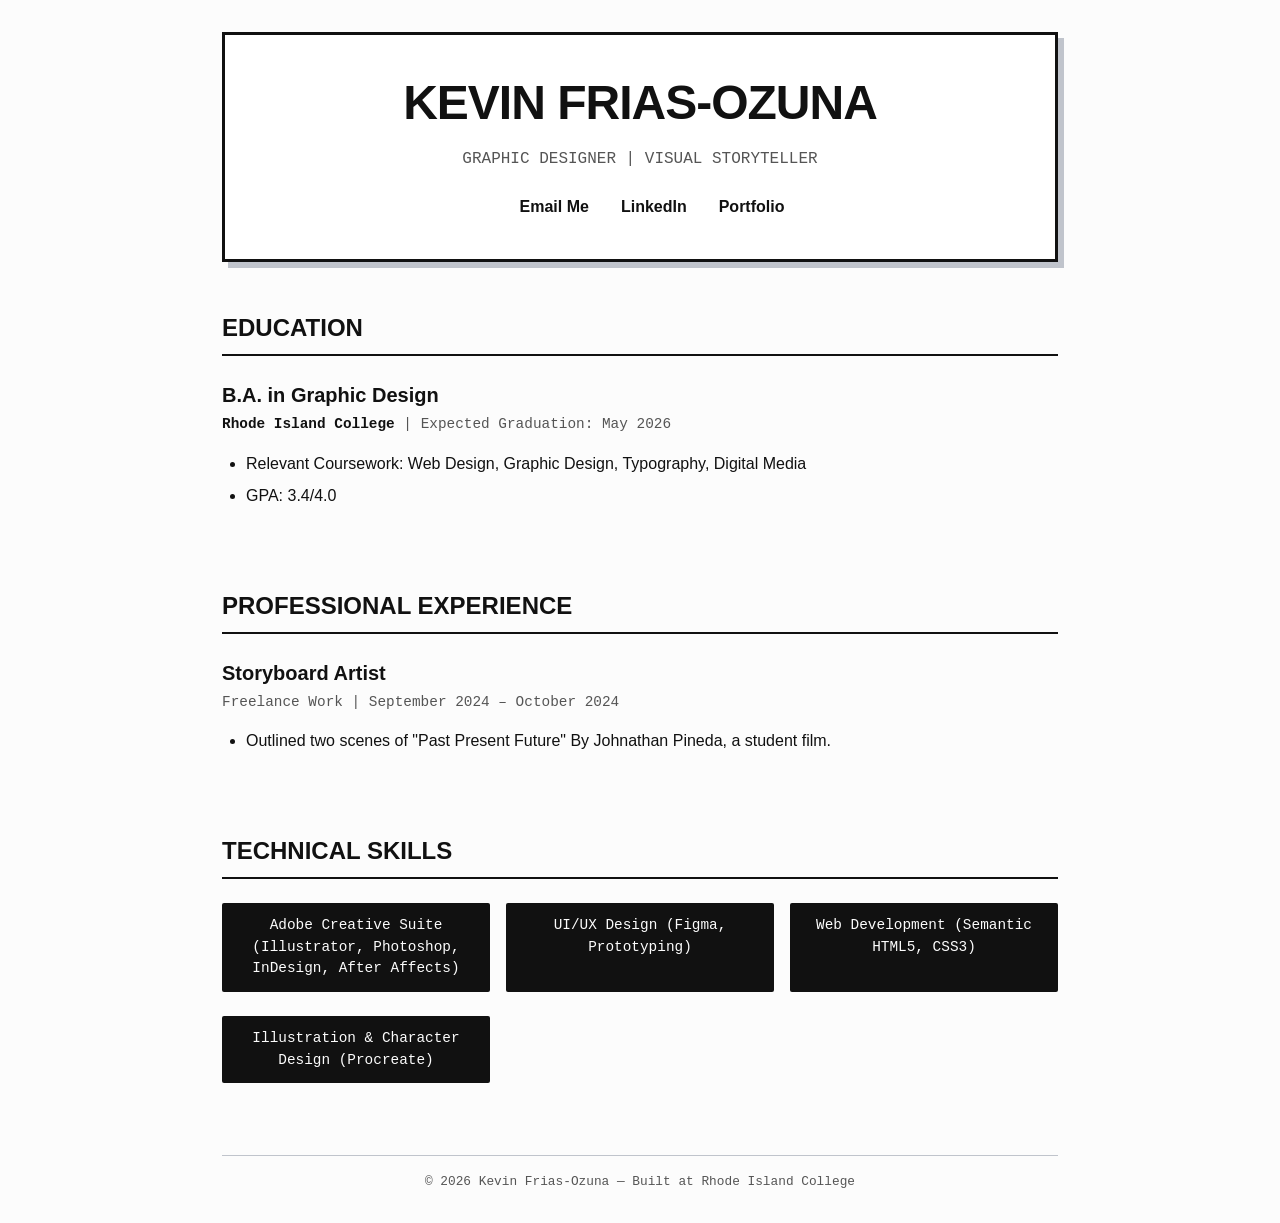
==== resume/index.html @ ed79d072 "resume index.html" ====
<!doctype html>
<html lang="en">
<head>
  <meta charset="utf-8">
  <meta name="viewport" content="width=device-width, initial-scale=1">
  
  <title>Resume | Kevin Frias-Ozuna - Graphic Designer, Digital Artist</title>
  <meta name="description" content="Professional portfolio and resume of Kevin Frias-Ozuna, a Graphic Design student at Rhode Island College specializing in Graphic Design and Digital Art.">
 
  <link rel="stylesheet" href="style.css">
</head>
<body>
 
 
  <header>
    <h1>Kevin Frias-Ozuna</h1>
    <p>Graphic Designer | Visual Storyteller</p>
    <nav>
      <ul>
        <li><a href="mailto:kfriasozuna_6082@email.ric.edu">Email Me</a></li>
        <li><a href="https://linkedin.com/in/kevin-frias-ozuna" target="_blank">LinkedIn</a></li>
        <li><a href="index.html">Portfolio</a></li>
      </ul>
    </nav>
  </header>
 
 
  <main>
    <section id="education">
      <h2>Education</h2>
      <article>
        <h3>B.A. in Graphic Design</h3>
        <p><strong>Rhode Island College</strong> | Expected Graduation: May 2026</p>
        <ul>
          <li>Relevant Coursework: Web Design, Graphic Design, Typography, Digital Media</li>
          <li>GPA: 3.4/4.0</li>
        </ul>
      </article>
    </section>
 
 
    <section id="experience">
      <h2>Professional Experience</h2>
      <article>
        <h3>Storyboard Artist</h3>
        <p>Freelance Work | September 2024 – October 2024</p>
        <ul>
          <li>Outlined two scenes of "Past Present Future" By Johnathan Pineda, a student film.</li>
        </ul>
      </article>
    </section>
 
 
    <section id="skills">
      <h2>Technical Skills</h2>
      <ul>
        <li>Adobe Creative Suite (Illustrator, Photoshop, InDesign, After Affects)</li>
        <li>UI/UX Design (Figma, Prototyping)</li>
        <li>Web Development (Semantic HTML5, CSS3)</li>
        <li>Illustration & Character Design (Procreate)</li>
      </ul>
    </section>
  </main>
 
 
  <footer>
    <p>&copy; 2026 Kevin Frias-Ozuna — Built at Rhode Island College</p>
  </footer>
 
 
</body>
</html>
---- resume/style.css ----
/* --- 1. Core Variables & Theme --- */
:root {
  --bg-color: #fcfcfc;          /* Clinical white */
  --text-main: #111111;         /* Matte black */
  --text-muted: #555555;
  --accent-silver: #c0c4cc;     /* Silver/chrome highlights */
  --border-dark: #111111;
  
  /* Mixing a clean sans-serif with a technical monospace */
  --font-display: 'Helvetica Neue', Arial, sans-serif;
  --font-tech: 'Courier New', Courier, monospace;
}

/* --- 2. Resets & Base --- */
* {
  box-sizing: border-box;
  margin: 0;
  padding: 0;
}

body {
  font-family: var(--font-display);
  color: var(--text-main);
  background-color: var(--bg-color);
  line-height: 1.5;
  padding: 2rem;
  max-width: 900px;
  margin: 0 auto;
}

/* --- 3. Header Styling (The "ID Badge" Look) --- */
header {
  border: 3px solid var(--border-dark);
  padding: 2rem;
  margin-bottom: 3rem;
  text-align: center;
  background: #ffffff;
  box-shadow: 6px 6px 0px var(--accent-silver); /* Hard, brutalist shadow */
}

header h1 {
  font-size: 3rem;
  text-transform: uppercase;
  letter-spacing: -1px;
  margin-bottom: 0.5rem;
}

header p {
  font-family: var(--font-tech);
  font-size: 1rem;
  text-transform: uppercase;
  color: var(--text-muted);
  margin-bottom: 1.5rem;
}

header nav ul {
  list-style: none;
  display: flex;
  justify-content: center;
  gap: 2rem;
}

header nav a {
  text-decoration: none;
  color: var(--text-main);
  font-weight: bold;
  border-bottom: 2px solid transparent;
  transition: border-color 0.2s ease;
}

header nav a:hover {
  border-bottom: 2px solid var(--text-main);
}

/* --- 4. Main Content Layout --- */
main {
  display: grid;
  gap: 3rem;
}

section h2 {
  font-size: 1.5rem;
  text-transform: uppercase;
  border-bottom: 2px solid var(--border-dark);
  padding-bottom: 0.5rem;
  margin-bottom: 1.5rem;
}

/* --- 5. Articles (Education & Experience) --- */
article {
  margin-bottom: 2rem;
}

article h3 {
  font-size: 1.25rem;
  margin-bottom: 0.25rem;
}

article p {
  font-family: var(--font-tech);
  font-size: 0.9rem;
  color: var(--text-muted);
  margin-bottom: 1rem;
}

article p strong {
  color: var(--text-main);
}

/* --- 6. Lists & Skills --- */
ul {
  margin-left: 1.5rem;
}

li {
  margin-bottom: 0.5rem;
}

/* Specific styling for the skills grid */
#skills ul {
  display: grid;
  grid-template-columns: repeat(auto-fit, minmax(250px, 1fr));
  gap: 1rem;
  list-style-type: none;
  margin-left: 0;
}

#skills li {
  background: var(--text-main);
  color: var(--bg-color);
  padding: 0.75rem 1rem;
  font-family: var(--font-tech);
  font-size: 0.9rem;
  text-align: center;
  border-radius: 2px; /* Slight capsule shape */
}

/* --- 7. Footer --- */
footer {
  margin-top: 4rem;
  text-align: center;
  font-family: var(--font-tech);
  font-size: 0.8rem;
  color: var(--text-muted);
  border-top: 1px solid var(--accent-silver);
  padding-top: 1rem;
}
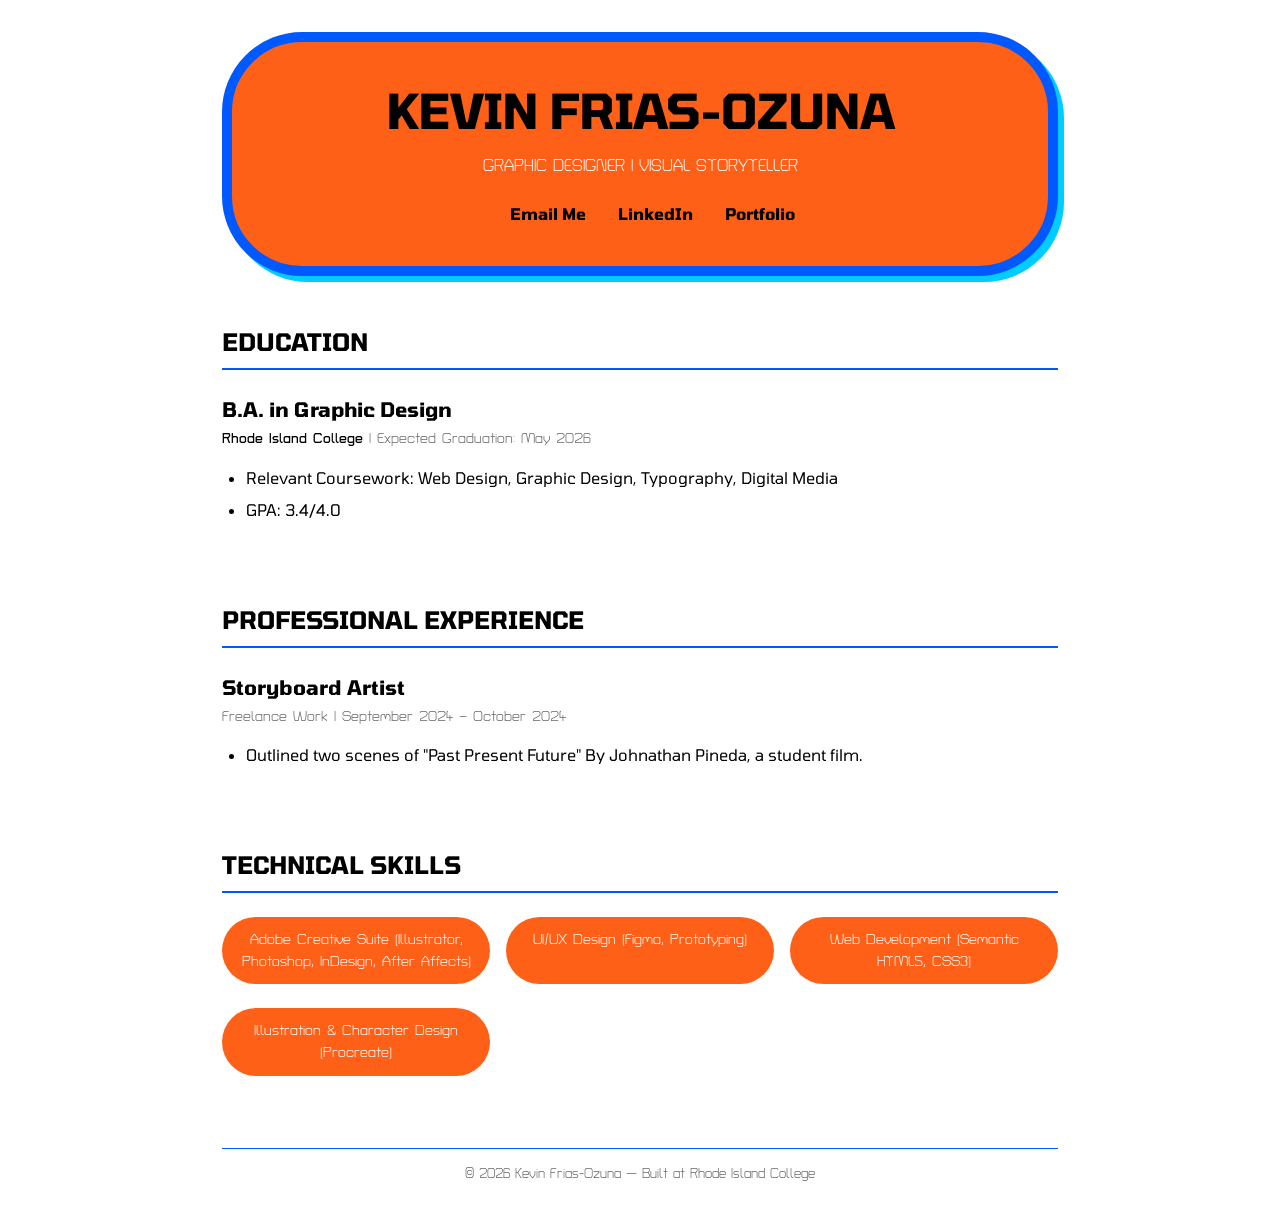
==== commit b43a6ebd: "resume things" ====
--- a/resume/index.html
+++ b/resume/index.html
@@ -7,6 +7,10 @@
   <title>Resume | Kevin Frias-Ozuna - Graphic Designer, Digital Artist</title>
   <meta name="description" content="Professional portfolio and resume of Kevin Frias-Ozuna, a Graphic Design student at Rhode Island College specializing in Graphic Design and Digital Art.">
  
+ <link rel="preconnect" href="https://fonts.googleapis.com">
+ <link rel="preconnect" href="https://fonts.gstatic.com" crossorigin>
+ <link href="https://fonts.googleapis.com/css2?family=Tomorrow:ital,wght@0,100;0,200;0,300;0,400;0,500;0,600;0,700;0,800;0,900;1,100;1,200;1,300;1,400;1,500;1,600;1,700;1,800;1,900&family=Turret+Road:wght@200;300;400;500;700;800&display=swap" rel="stylesheet">
+
   <link rel="stylesheet" href="style.css">
 </head>
 <body>
--- a/resume/style.css
+++ b/resume/style.css
@@ -1,14 +1,14 @@
 /* --- 1. Core Variables & Theme --- */
 :root {
-  --bg-color: #fcfcfc;          /* Clinical white */
-  --text-main: #111111;         /* Matte black */
-  --text-muted: #555555;
-  --accent-silver: #c0c4cc;     /* Silver/chrome highlights */
-  --border-dark: #111111;
+  --bg-color: #ffffff;          /* Clinical white */
+  --text-main: #000000;         /* Matte black */
+  --text-muted: #686868;
+  --accent: #00ccff;     /* Silver/chrome highlights */
+  --border: #0059ff;
   
   /* Mixing a clean sans-serif with a technical monospace */
-  --font-display: 'Helvetica Neue', Arial, sans-serif;
-  --font-tech: 'Courier New', Courier, monospace;
+  --font-display: 'Tomorrow', Arial, sans-serif;
+  --font-tech: 'Turret Road', Courier, monospace;
 }
 
 /* --- 2. Resets & Base --- */
@@ -30,12 +30,13 @@
 
 /* --- 3. Header Styling (The "ID Badge" Look) --- */
 header {
-  border: 3px solid var(--border-dark);
+  border: 10px solid var(--border);
+  border-radius: 80px;
   padding: 2rem;
   margin-bottom: 3rem;
   text-align: center;
-  background: #ffffff;
-  box-shadow: 6px 6px 0px var(--accent-silver); /* Hard, brutalist shadow */
+  background: #ff6017;
+  box-shadow: 6px 6px 0px var(--accent); /* Hard, brutalist shadow */
 }
 
 header h1 {
@@ -49,7 +50,7 @@
   font-family: var(--font-tech);
   font-size: 1rem;
   text-transform: uppercase;
-  color: var(--text-muted);
+  color: #ffffff ;
   margin-bottom: 1.5rem;
 }
 
@@ -81,7 +82,7 @@
 section h2 {
   font-size: 1.5rem;
   text-transform: uppercase;
-  border-bottom: 2px solid var(--border-dark);
+  border-bottom: 2px solid var(--border);
   padding-bottom: 0.5rem;
   margin-bottom: 1.5rem;
 }
@@ -126,13 +127,13 @@
 }
 
 #skills li {
-  background: var(--text-main);
+  background: #ff6017;
   color: var(--bg-color);
   padding: 0.75rem 1rem;
   font-family: var(--font-tech);
   font-size: 0.9rem;
   text-align: center;
-  border-radius: 2px; /* Slight capsule shape */
+  border-radius: 80px; /* Slight capsule shape */
 }
 
 /* --- 7. Footer --- */
@@ -142,6 +143,6 @@
   font-family: var(--font-tech);
   font-size: 0.8rem;
   color: var(--text-muted);
-  border-top: 1px solid var(--accent-silver);
+  border-top: 1px solid #0059ff;
   padding-top: 1rem;
 }
